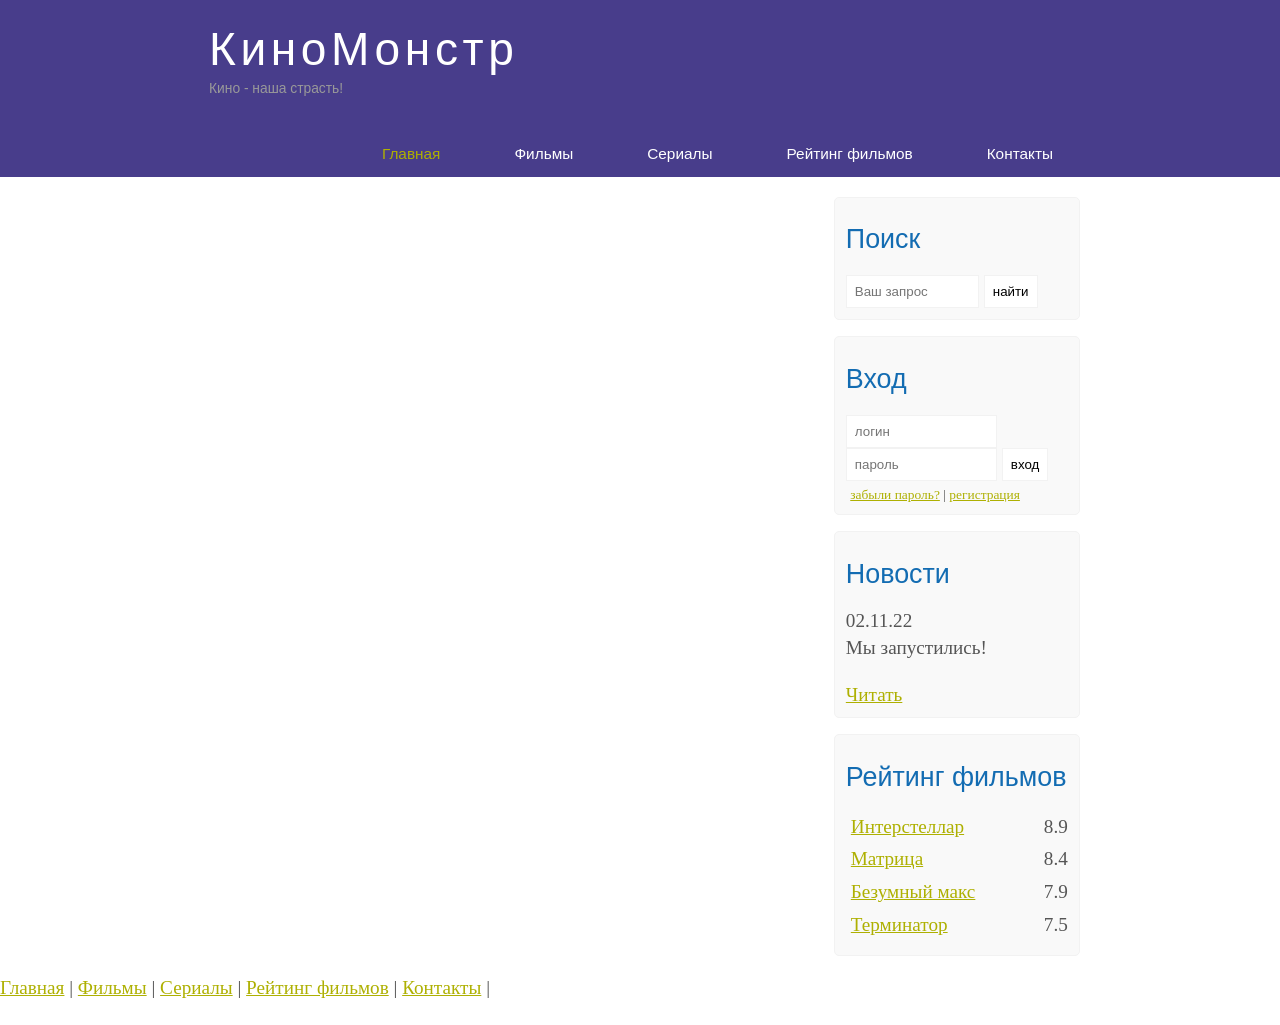
==== index.html @ ee8db3f3 "feat: add footer on html" ====
<!DOCTYPE html>
<html lang="en">
<head>
    <meta charset="UTF-8" />
    <meta http-equiv="X-UA-Compatible" content="IE=edge" />
    <meta name="viewport" content="width=device-width, initial-scale=1.0" />
    <meta name="description" content="КиноМонстр - портал о Кино" />
    <meta name="keyword" content="фильмы, сериалы, кино" />
    <title>Document</title>
    <link rel="stylesheet" href="assets/css/style.css" />
</head>
<body>
<div class="main">
    <div class="header">
        <div class="logo">
            <div class="logo_text">
                <h1><a href="#">КиноМонстр</a></h1>
                <h2>Кино - наша страсть!</h2>
            </div>
        </div>
        <div class="menubar">
            <ul class="menu">
                <li class="selected"><a href="#">Главная</a></li>
                <li><a href="#">Фильмы</a></li>
                <li><a href="#">Сериалы</a></li>
                <li><a href="#">Рейтинг фильмов</a></li>
                <li><a href="#">Контакты</a></li>
            </ul>
        </div>
    </div>
    <div class="site_content">
        <div class="sidebar_container">
            <div class="sidebar">
                <h2>Поиск</h2>
                <form method="post" action="#" id="search_form">
                    <input type="search" name="search_field" placeholder="Ваш запрос" />
                    <input type="submit" class="btn" value="найти" />
                </form>
            </div>
            <div class="sidebar">
                <h2>Вход</h2>
                <form method="post" action="#" id="login">
                    <input type="text" name="login_field" placeholder="логин"/>
                    <input type="password" name="password_field" placeholder="пароль"/>
                    <input type="submit" class="btn" value="вход"/>
                    <div class="lables_passreg_text">
                        <span><a href="#">забыли пароль?</a></span> | <span><a href="#">регистрация</a></span>
                    </div>
                </form>
            </div>
            <div class="sidebar">
                <h2>Новости</h2>
                <span>02.11.22</span>
                <p>Мы запустились!</p>
                <a href="#">Читать</a>
            </div>
            <div class="sidebar">
                <h2>Рейтинг фильмов</h2>
                <ul>
                    <li><a href="#">Интерстеллар</a> <span class="rating_sidebar">8.9</span></li>
                    <li><a href="#">Матрица</a> <span class="rating_sidebar">8.4</span></li>
                    <li><a href="#">Безумный макс</a> <span class="rating_sidebar">7.9</span></li>
                    <li><a href="#">Терминатор</a> <span class="rating_sidebar">7.5</span></li>
                </ul>
            </div>
        </div>
    </div>

    <div class="footer">
        <p>
            <a href="#">Главная</a> |
            <a href="#">Фильмы</a> |
            <a href="#">Сериалы</a> |
            <a href="#">Рейтинг фильмов</a> |
            <a href="#">Контакты</a> |
        </p>
    </div>
</div>
</body>
</html>
---- assets/css/style.css ----
* {
    margin: 0;
    padding: 0;
}

body {
    font-size: 1.2em;
    background-color: #fff;
    color: #555;
}

p {
    padding: 0 0 20px 0;
    line-height: 1.7em;
}

input[type="text"],
input[type="password"],
input[type="search"] {
    color: #5d5d5d;
    width: 60%;
    padding: 8px;
}

input,
textarea {
    outline: none;
    border: none;
    border: solid 1px #f2f2f2;
}

h1,
h2 {
    font: normal 170% "century gothic", arial;
    margin: 0 0 15px 0;
    padding: 15px 0 5px 0;
    color: #000;
}

h2 {
    font-size: 140%;
}

a,
a:hover {
    outline: none;
    text-decoration: underline;
    color: #aeb002;
}

ul {
    margin: 2px 0 22px 17px;
}

ul li {
    margin: 0 0 6px 0;
    padding: 0 0 4px 5px;
    line-height: 1.5em;
}

.header {
    background-color: darkslateblue;
    height: 177px;
    font-size: 0.8em;
    margin-left: 0;
    margin-right: 0;
    min-width: 900px;
}

.main,
.logo,
.menubar,
.site_content,
.footer {
    margin-left: auto;
    margin-right: auto;
}

.logo {
    width: 880px;
    padding-bottom: 40px;
}

.logo h1,
.logo h2 {
    font: normal 300% "century gothic", arial, sans-serif;
    margin: 0 0 0 9px;
}

.logo_text h1,
.logo_text h1 a,
.logo_text h1 a:hover {
    padding: 22px 0 0 0;
    color: #fff;
    letter-spacing: 0.1em;
    text-decoration: none;
}

.logo_text h2 {
    font-size: 0.9em;
    padding: 4px 0 0 0;
    color: #999;
}

.menubar {
    width: 900px;
    height: 46px;
}

.menu {
    float: right;
}

.menu li {
    float: left;
    padding: 0 0 0 9px;
    list-style: none;
    margin: 1px 2px 0 0;
}

.menu li a {
    font: normal 100% "trebuchet ms", sans-serif;
    display: block;
    height: 20px;
    padding: 6px 35px 5px 28px;
    color: #fff;
    text-decoration: none;
}

.menu .selected a {
    color: #aeb002;
}

.menu li a:hover {
    color: #e4ec04;
}

.site_content {
    width: 880px;
    overflow: hidden;
    margin: 20px auto 0 auto;
    background-color: #fff;
}

.sidebar_container {
    float: right;
    width: 224px;
}

.sidebar {
    float: right;
    width: 222px;
    padding: 5%;
    margin: 0 0 16px 0;
    border: solid 1px #f2f2f2;
    border-radius: 5px;
    background-color: #f9f9f9;
}

.btn {
    padding: 8px;
    background-color: #fff;
    cursor: pointer;
}

.sidebar h2 {
    color: #136cb2;
}

.lables_passreg_text {
    font-size: 0.7em;
    margin: 3% 0 0 2%;
}

.sidebar ul {
    margin: 0;
}

.sidebar ul li {
    list-style-type: none;
    margin: 0 0 0 0;
}

.sidebar .rating_sidebar {
    float: right;
}
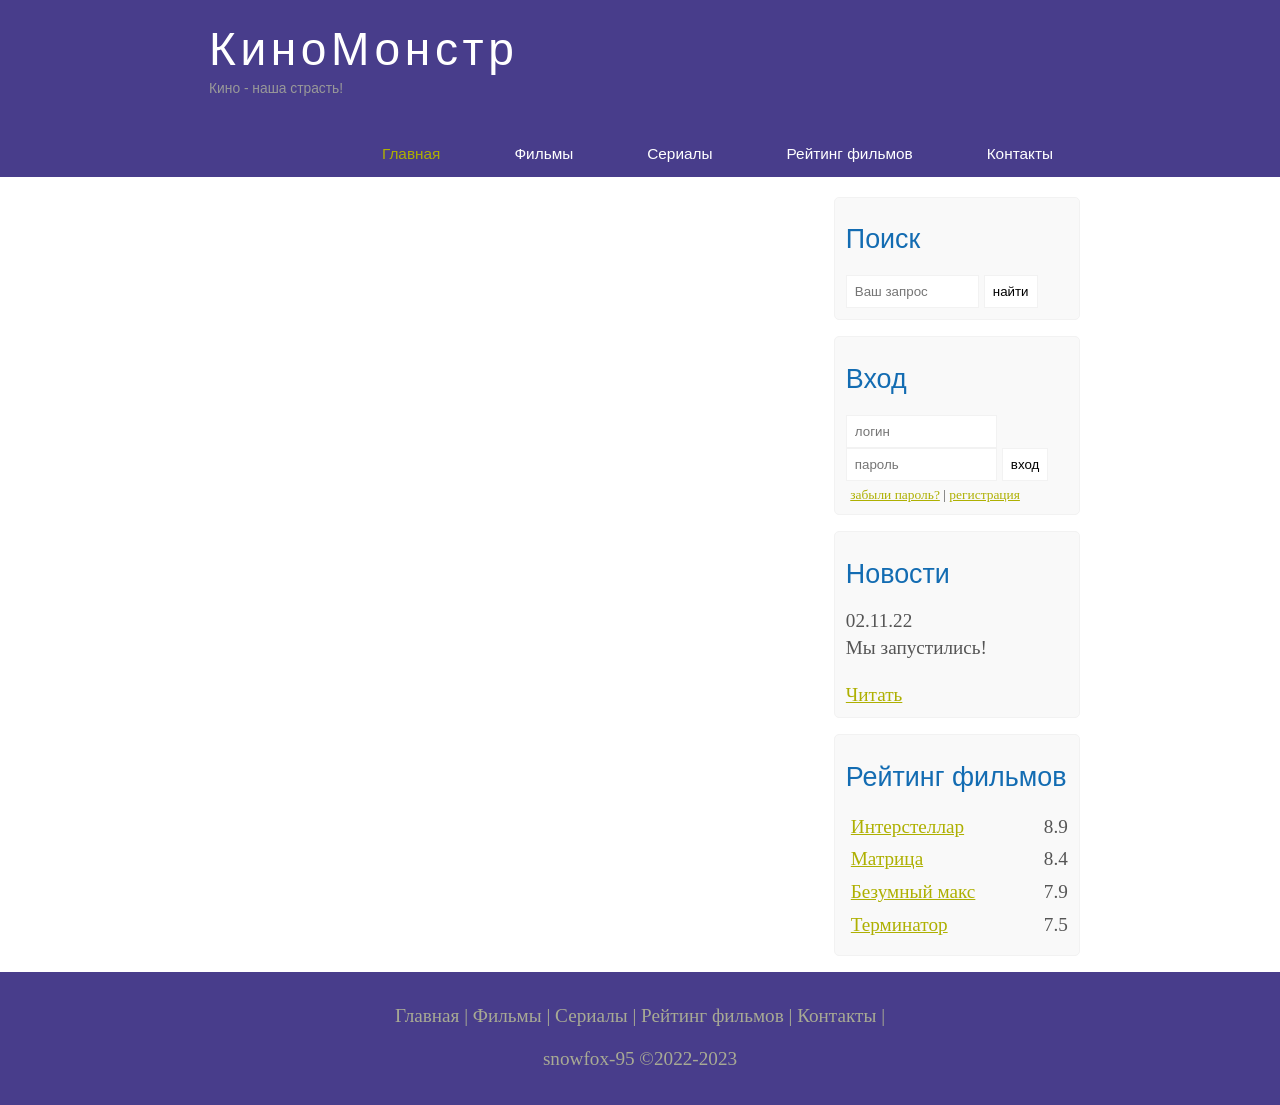
==== commit 2f0d2395: "feat: modifying footer with css" ====
--- a/index.html
+++ b/index.html
@@ -1,13 +1,13 @@
 <!DOCTYPE html>
 <html lang="en">
 <head>
-    <meta charset="UTF-8" />
-    <meta http-equiv="X-UA-Compatible" content="IE=edge" />
-    <meta name="viewport" content="width=device-width, initial-scale=1.0" />
-    <meta name="description" content="КиноМонстр - портал о Кино" />
-    <meta name="keyword" content="фильмы, сериалы, кино" />
+    <meta charset="UTF-8"/>
+    <meta http-equiv="X-UA-Compatible" content="IE=edge"/>
+    <meta name="viewport" content="width=device-width, initial-scale=1.0"/>
+    <meta name="description" content="КиноМонстр - портал о Кино"/>
+    <meta name="keyword" content="фильмы, сериалы, кино"/>
     <title>Document</title>
-    <link rel="stylesheet" href="assets/css/style.css" />
+    <link rel="stylesheet" href="assets/css/style.css"/>
 </head>
 <body>
 <div class="main">
@@ -33,8 +33,8 @@
             <div class="sidebar">
                 <h2>Поиск</h2>
                 <form method="post" action="#" id="search_form">
-                    <input type="search" name="search_field" placeholder="Ваш запрос" />
-                    <input type="submit" class="btn" value="найти" />
+                    <input type="search" name="search_field" placeholder="Ваш запрос"/>
+                    <input type="submit" class="btn" value="найти"/>
                 </form>
             </div>
             <div class="sidebar">
@@ -74,6 +74,7 @@
             <a href="#">Рейтинг фильмов</a> |
             <a href="#">Контакты</a> |
         </p>
+        <p>snowfox-95 ©2022-2023</p>
     </div>
 </div>
 </body>
--- a/assets/css/style.css
+++ b/assets/css/style.css
@@ -183,4 +183,30 @@
 
 .sidebar .rating_sidebar {
     float: right;
+}
+
+.footer {
+    width: 100%;
+    height: 100px;
+    padding: 28px 0 5px 0;
+    text-align: center;
+    background-color: darkslateblue;
+    color: #a8aa94;
+    margin-left: 0;
+    margin-right: 0;
+    min-width: 900px;
+}
+
+.footer a {
+    color: #a8aa94;
+    text-decoration: none;
+}
+
+.footer a:hover {
+    color: #fff;
+    text-decoration: none;
+}
+
+.footer p {
+    padding: 0 0 10px 0;
 }
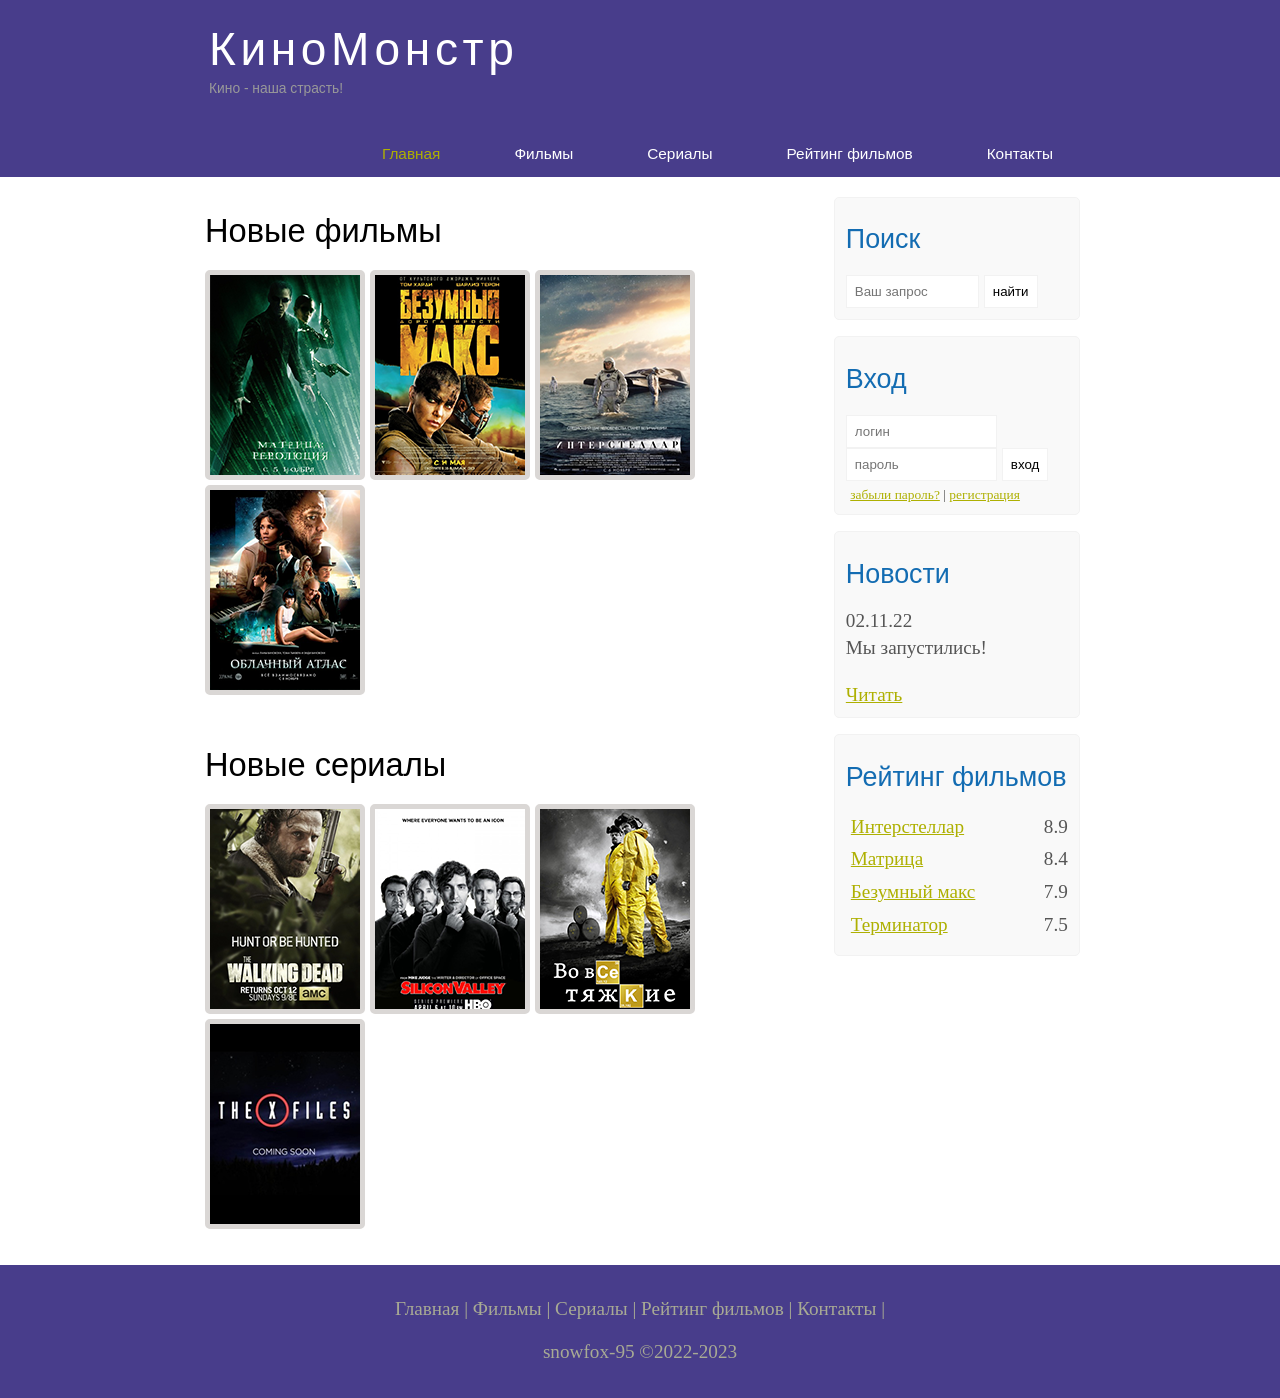
==== commit ea07012a: "feat: add content block" ====
--- a/index.html
+++ b/index.html
@@ -64,6 +64,22 @@
                 </ul>
             </div>
         </div>
+        <div class="content">
+            <h1>Новые фильмы</h1>
+            <div class="films_block">
+                <a href=""><img src="assets/image/matrix.png" alt=""></a>
+                <a href=""><img src="assets/image/max.png" alt=""></a>
+                <a href=""><img src="assets/image/inter.png" alt=""></a>
+                <a href=""><img src="assets/image/cloud.png" alt=""></a>
+            </div>
+            <h1>Новые сериалы</h1>
+            <div class="films_block">
+                <a href=""><img src="assets/image/dead.png" alt=""></a>
+                <a href=""><img src="assets/image/silicon.png" alt=""></a>
+                <a href=""><img src="assets/image/breakingbad.png" alt=""></a>
+                <a href=""><img src="assets/image/xfiles.png" alt=""></a>
+            </div>
+        </div>
     </div>
 
     <div class="footer">
--- a/assets/css/style.css
+++ b/assets/css/style.css
@@ -183,6 +183,27 @@
 
 .sidebar .rating_sidebar {
     float: right;
+}
+
+.content {
+    text-align: left;
+    width: 620px;
+    padding: 0 0 0 5px;
+    float: left;
+}
+
+.content a {
+    text-decoration: none;
+}
+
+.films_block {
+    margin-bottom: 5%;
+}
+
+.films_block img {
+    border-radius: 5px;
+    border: solid 5px #dad7d5;
+
 }
 
 .footer {
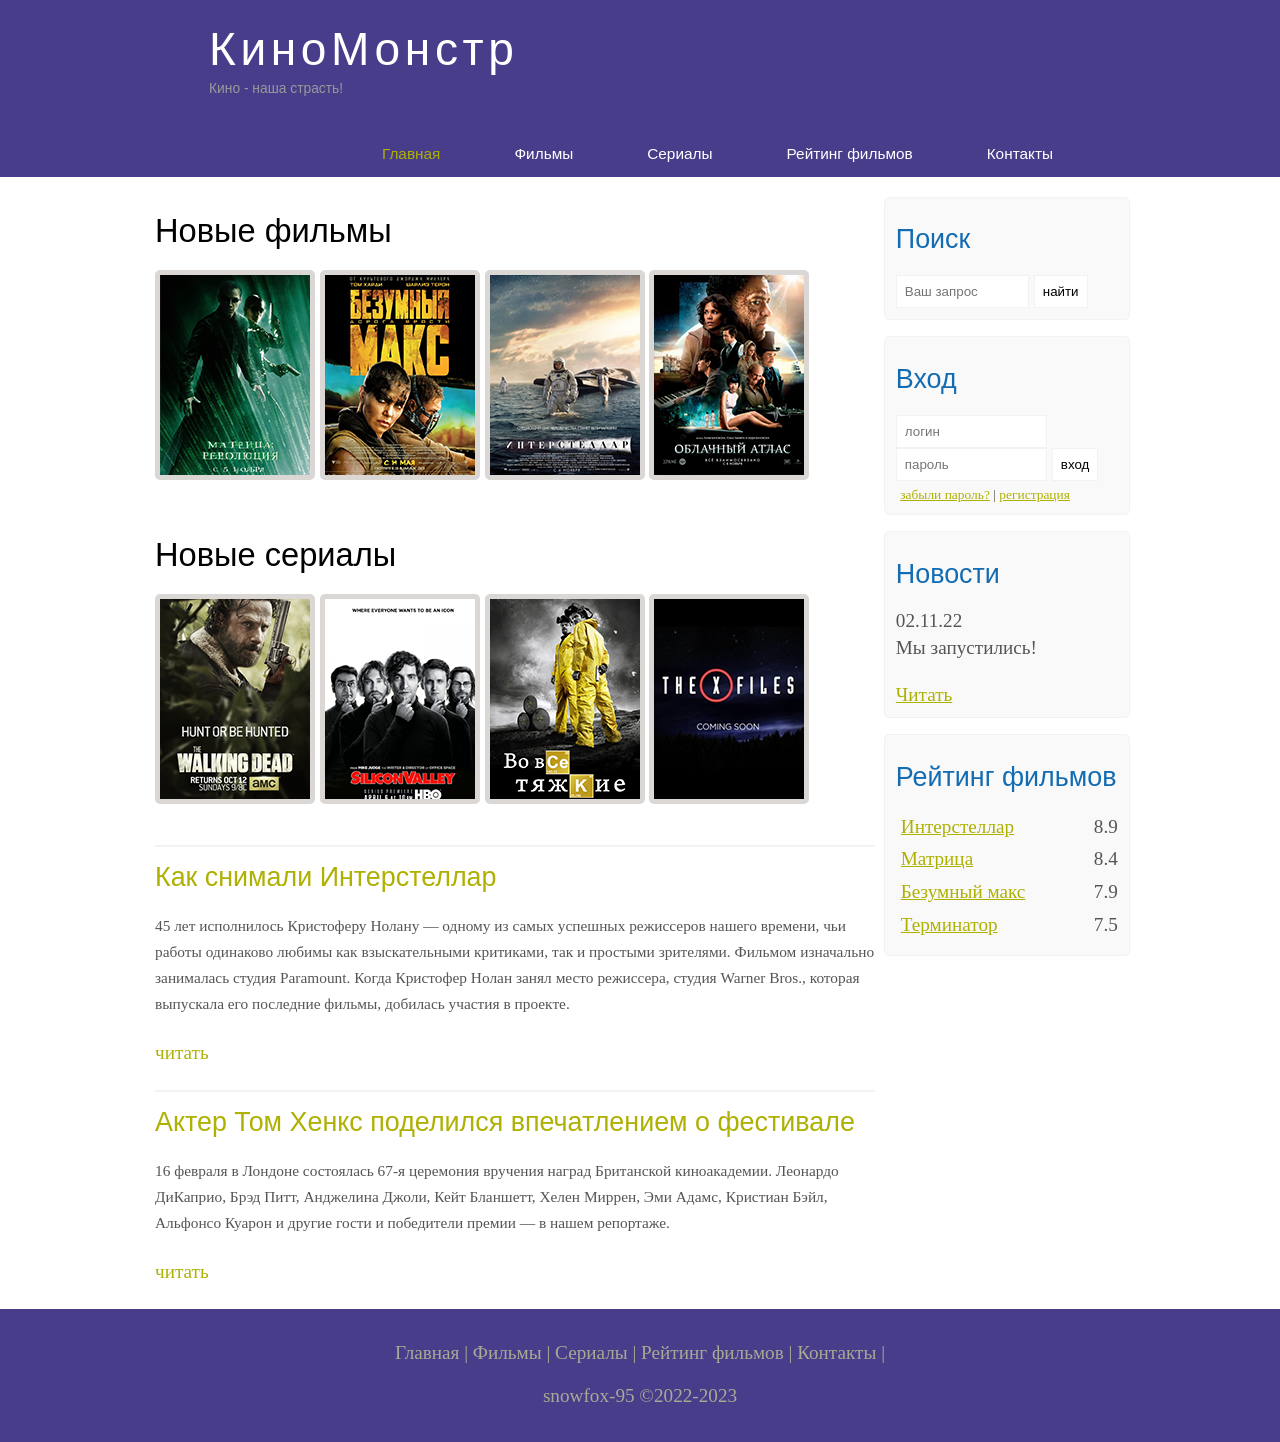
==== commit 11c96b7c: "feat: add posts block" ====
--- a/index.html
+++ b/index.html
@@ -79,6 +79,35 @@
                 <a href=""><img src="assets/image/breakingbad.png" alt=""></a>
                 <a href=""><img src="assets/image/xfiles.png" alt=""></a>
             </div>
+            <div class="posts">
+                <hr/>
+                <h2><a href="#">Как снимали Интерстеллар</a></h2>
+                <div class="posts_content">
+                    <p>
+                        45 лет исполнилось Кристоферу Нолану — одному из самых успешных
+                        режиссеров нашего времени, чьи работы одинаково любимы как
+                        взыскательными критиками, так и простыми зрителями. Фильмом
+                        изначально занималась студия Paramount. Когда Кристофер Нолан
+                        занял место режиссера, студия Warner Bros., которая выпускала
+                        его последние фильмы, добилась участия в проекте.
+                    </p>
+                </div>
+                <p><a href="#">читать</a></p>
+                <hr/>
+                <h2>
+                    <a href="#">Актер Том Хенкс поделился впечатлением о фестивале</a>
+                </h2>
+                <div class="posts_content">
+                    <p>
+                        16 февраля в Лондоне состоялась 67-я церемония вручения наград
+                        Британской киноакадемии. Леонардо ДиКаприо, Брэд Питт, Анджелина
+                        Джоли, Кейт Бланшетт, Хелен Миррен, Эми Адамс, Кристиан Бэйл,
+                        Альфонсо Куарон и другие гости и победители премии — в нашем
+                        репортаже.
+                    </p>
+                </div>
+                <p><a href="#">читать</a></p>
+            </div>
         </div>
     </div>
 
--- a/assets/css/style.css
+++ b/assets/css/style.css
@@ -135,8 +135,12 @@
     color: #e4ec04;
 }
 
+hr {
+    border: solid 1px #f3f3f3;
+}
+
 .site_content {
-    width: 880px;
+    width: 980px;
     overflow: hidden;
     margin: 20px auto 0 auto;
     background-color: #fff;
@@ -187,7 +191,7 @@
 
 .content {
     text-align: left;
-    width: 620px;
+    width: 720px;
     padding: 0 0 0 5px;
     float: left;
 }
@@ -203,7 +207,10 @@
 .films_block img {
     border-radius: 5px;
     border: solid 5px #dad7d5;
-
+}
+
+.posts_content {
+    font-size: 0.8em;
 }
 
 .footer {
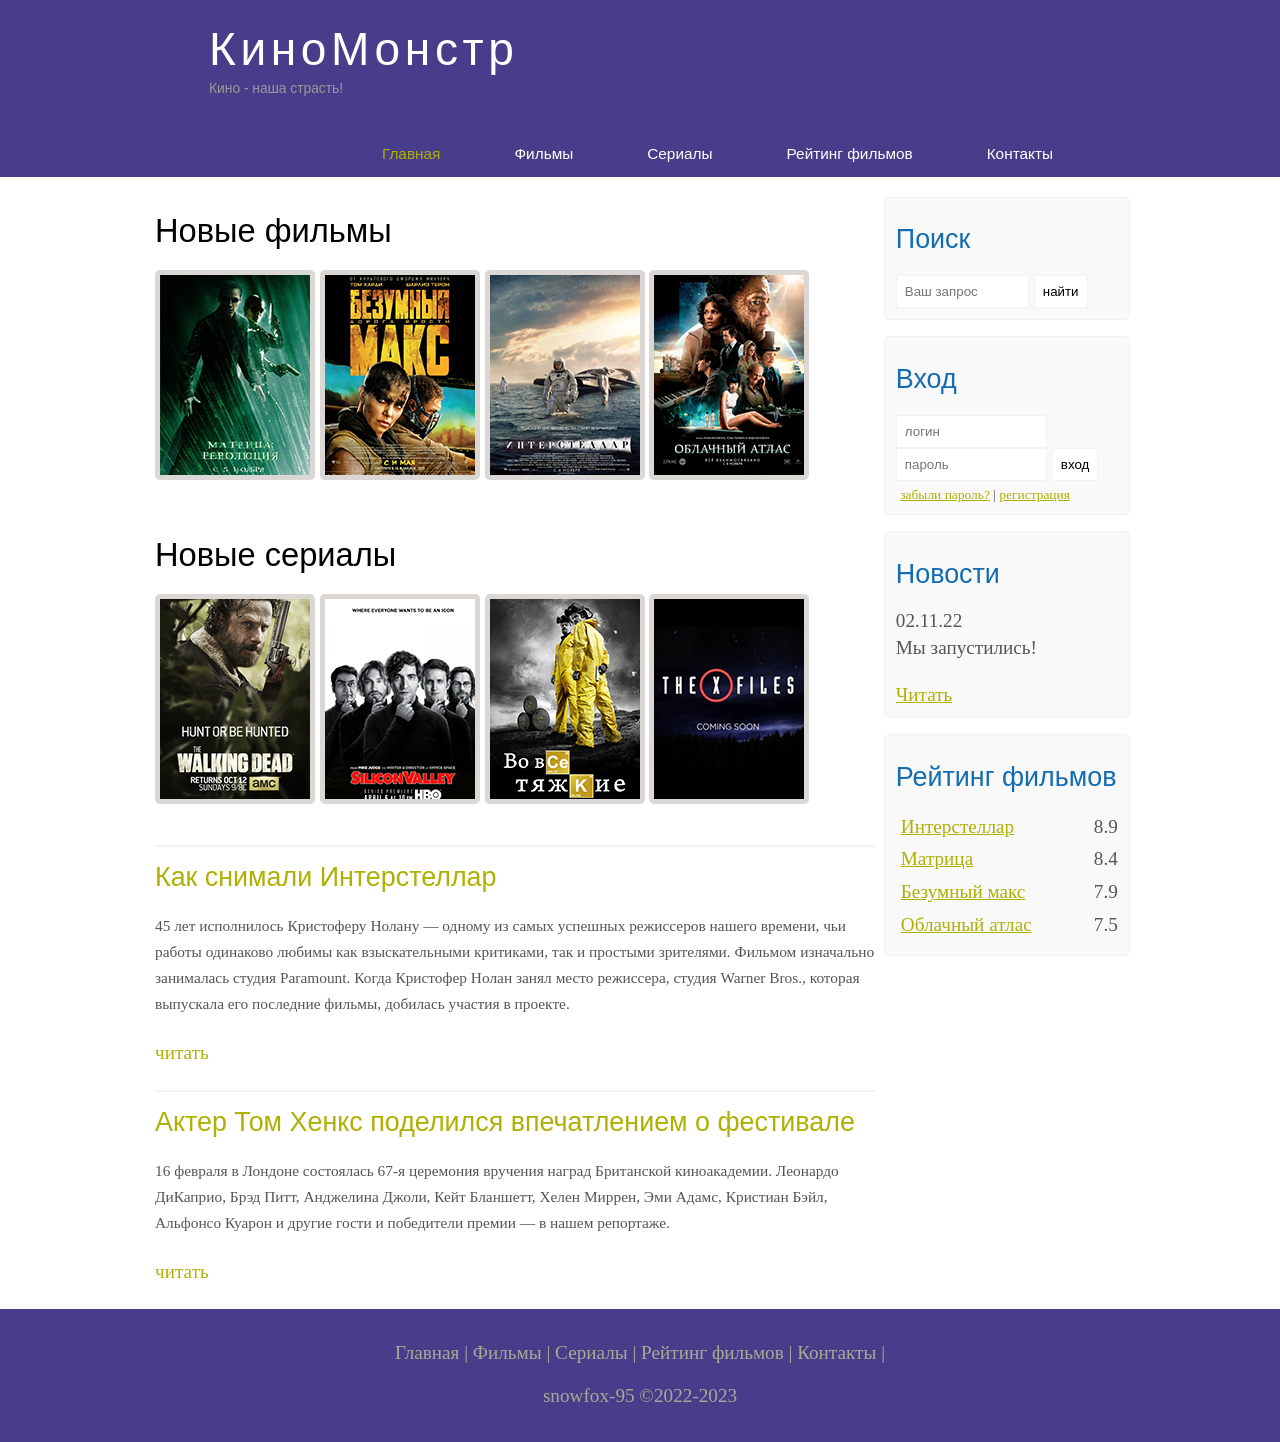
==== commit fbb926ff: "fix: correct name film in rating-sidebar on all pages" ====
--- a/index.html
+++ b/index.html
@@ -20,11 +20,11 @@
         </div>
         <div class="menubar">
             <ul class="menu">
-                <li class="selected"><a href="#">Главная</a></li>
-                <li><a href="#">Фильмы</a></li>
+                <li class="selected"><a href="index.html">Главная</a></li>
+                <li><a href="films.html">Фильмы</a></li>
                 <li><a href="#">Сериалы</a></li>
-                <li><a href="#">Рейтинг фильмов</a></li>
-                <li><a href="#">Контакты</a></li>
+                <li><a href="rating.html">Рейтинг фильмов</a></li>
+                <li><a href="contacts.html">Контакты</a></li>
             </ul>
         </div>
     </div>
@@ -60,7 +60,7 @@
                     <li><a href="#">Интерстеллар</a> <span class="rating_sidebar">8.9</span></li>
                     <li><a href="#">Матрица</a> <span class="rating_sidebar">8.4</span></li>
                     <li><a href="#">Безумный макс</a> <span class="rating_sidebar">7.9</span></li>
-                    <li><a href="#">Терминатор</a> <span class="rating_sidebar">7.5</span></li>
+                    <li><a href="#">Облачный атлас</a> <span class="rating_sidebar">7.5</span></li>
                 </ul>
             </div>
         </div>
--- a/assets/css/style.css
+++ b/assets/css/style.css
@@ -211,6 +211,150 @@
 
 .posts_content {
     font-size: 0.8em;
+}
+
+.info_film_page {
+    margin-top: 2%;
+    margin-bottom: 4%;
+}
+
+.info_film_page .label {
+    font-size: 1.2em;
+}
+
+.info_film_page .value {
+    font-size: 1em;
+    color: #49945a;
+    margin-right: 3%;
+}
+
+.description_film {
+    margin-bottom: 15%;
+}
+
+.description_film img {
+    float: left;
+    margin-right: 2%;
+    border-radius: 5px;
+    border: solid 5px #dad7d5;
+}
+
+.reviews {
+    margin-bottom: 4%;
+    font-size: 0.9em;
+}
+
+.reviews .review_name {
+    background-color: #7268ad;
+    color: #fff;
+    padding: 1%;
+    border-top-left-radius: 5px;
+    border-top-right-radius: 5px;
+}
+
+.reviews .review_text {
+    padding-top: 2%;
+    padding-bottom: 2%;
+    padding-left: 2%;
+}
+
+.send,
+.contacts_send {
+    margin-bottom: 4%;
+}
+
+.send input[type="text"],
+textarea {
+    border: solid 1px #c3c3c3;
+    margin-bottom: 2%;
+    width: 624px;
+}
+
+.send input[type="text"] {
+    width: 98%;
+}
+
+.send textarea {
+    height: 200px;
+}
+
+.send input[type="submit"] {
+    background-color: #7268ad;
+    padding: 3%;
+    color: #fff;
+    border-radius: 5px;
+}
+
+.contacts_send input[type="text"], textarea {
+    border: solid 1px #c3c3c3;
+    margin-bottom: 2%;
+    width: 600px;
+}
+
+.contacts_send textarea {
+    width: 615px;
+    height: 200px;
+    margin-bottom: 3%;
+}
+
+.contacts_send input[type="submit"] {
+    background-color: #7268ad;
+    padding: 3%;
+    color: #fff;
+    border-radius: 5px;
+}
+
+.info_film {
+    margin-bottom: 5%;
+    background-color: #f9f9f9;
+    padding: 5%;
+    height: 270px;
+}
+
+.info_film img {
+    float: left;
+    margin-right: 2%;
+    border-radius: 5px;
+    border: solid 5px #dad7d5;
+    width: 25%;
+}
+
+.button {
+    background-color: #7268ad;
+    padding: 2%;
+    color: #fff;
+    border-radius: 5px;
+    float: right;
+    margin-top: 5%;
+    clear: both;
+    font-size: 0.8em;
+}
+
+.button a {
+    color: #fff;
+}
+
+table {
+    width: 100%;
+    border: solid 1px #f4f4f4;
+}
+
+td {
+    padding: 2%;
+    border: solid 1px #f4f4f4;
+}
+
+td img {
+    width: 60px;
+    vertical-align: middle;
+}
+
+.center {
+    text-align: center;
+}
+
+.rating {
+    font-weight: bold;
 }
 
 .footer {
